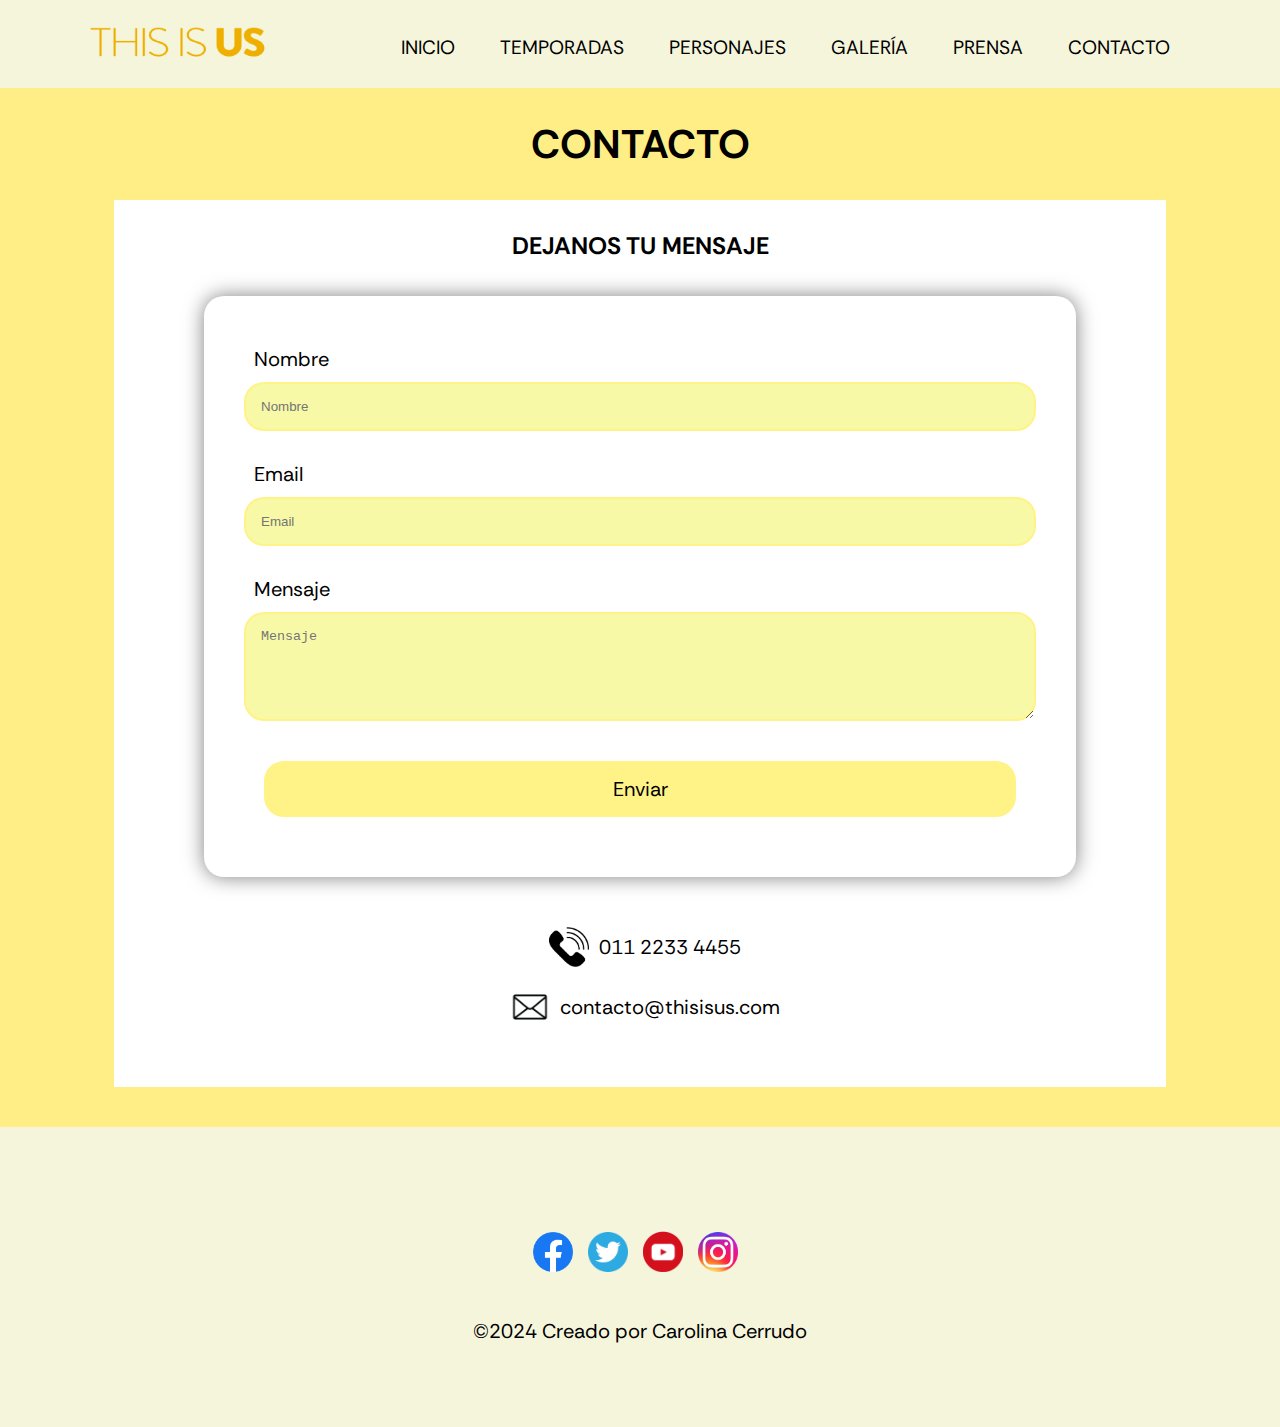
==== contacto.html @ 48d9b2b4 "Carga" ====
<!DOCTYPE html>
<html lang="es">
<head>
    <meta charset="UTF-8">
    <meta name="viewport" content="width=device-width, initial-scale=1.0">
    <link rel="stylesheet" href="css/estilos.css">
    <link rel="stylesheet" href="css/lightbox.css">
    <link rel="preconnect" href="https://fonts.googleapis.com">
    <link rel="preconnect" href="https://fonts.gstatic.com" crossorigin>
    <link href="https://fonts.googleapis.com/css2?family=Rethink+Sans:ital,wght@0,400..800;1,400..800&display=swap" rel="stylesheet">
    <link rel="icon" href="images/icono.jpg">
    <title>This Is Us</title>
</head>
<body>
    <header>
        <div>
            <a href="index.html"> <img src="images/logo.png" alt="Logo This Is Us"></a>
        </div>
        <nav>
            <ul id="menu-bar">
                <li><a href="index.html">Inicio</a></li>
                <li><a href="temporadas.html">Temporadas</a>
                    <ul class="menu-temporadas">
                        <li><a href=temporadas.html#temporada_1>Temporada 1</a></li>
                        <li><a href=temporadas.html#temporada_2>Temporada 2</a></li>
                        <li><a href=temporadas.html#temporada_3>Temporada 3</a></li>
                        <li><a href=temporadas.html#temporada_4>Temporada 4</a></li>
                        <li><a href=temporadas.html#temporada_5>Temporada 5</a></li>
                        <li><a href=temporadas.html#temporada_6>Temporada 6</a></li>
                    </ul>
                </li>
                <li><a href="personajes.html">Personajes</a>
                    <ul class="menu-personajes">
                        <li><a href="personajes.html#jack_pearson">Jack Pearson</a></li>
                        <li><a href="personajes.html#rebecca_pearson">Rebecca Pearson</a></li>
                        <li><a href="personajes.html#randall_pearson">Randall Pearson</a></li>
                        <li><a href="personajes.html#kate_pearson">Kate Pearson</a></li>
                        <li><a href="personajes.html#kevin_pearson">Kevin Pearson</a></li>
                    </ul>
                </li>
                <li><a href="galeria.html">Galería</a></li>
                <li><a href="prensa.html">Prensa</a></li>
                <li><a href="contacto.html">Contacto</a></li>
            </ul>
        </nav>
    </header>
    <section>
        <h1>Contacto</h1>
        <article class="contacto">
            <h4>Dejanos tu mensaje</h4>
            <form>
                <label>Nombre</label>
                <input type="text" id="nombre" name="nombre" placeholder="Nombre">
                <label>Email</label>
                <input type="email" id="email" name="email" placeholder="Email">
                <label>Mensaje</label>
                <textarea id="mensaje" name="mensaje" rows=5 placeholder="Mensaje"></textarea>
                <button>Enviar</button>
            </form>
            <div>
                <img src="images/telefono.png" alt="Teléfono icono">
                <p>011 2233 4455</p>
            </div>
            <div>
                <img src="images/email.jpg" alt="Email icono">
                <p>contacto@thisisus.com</p>
            </div>
        </article>
    </section>
    <footer>
        <div>
            <a href="https://www.facebook.com/share/RGpkpq467z1L7sNt/" target="_blank"><img src="images/redes/facebook.png" alt="Facebook"></a>
            <a href="https://x.com/NBCThisisUs?t=kOP2rEJjyinNp71wUrFY2w&s=09" target="_blank"><img src="images/redes/twitter.png" alt="Twitter"></a>
            <a href="https://www.youtube.com/@NBCThisisUs"><img src="images/redes/youtube.png" alt="Youtube" target="_blank"></a>
            <a href="https://www.instagram.com/streamthisisus/?hl=es" target="_blank"><img src="images/redes/instagram.png" alt="Instagram"></a>
        </div>
        <div>
            <p>©2024 Creado por Carolina Cerrudo</p>
        </div>
    </footer>
</body>
</html>
---- css/estilos.css ----
* {
	padding: 0px;
	margin: 0px;
	box-sizing: border-box;
}
body{
    background-color:#ffed86;
	font-family: "Rethink Sans", sans-serif;
	font-size: 20px;
}
header{
	position: sticky;
	top: 0;	
	padding-top: 2%;
	padding-right: 7%;
	padding-bottom: 2%;
	padding-left: 7%;
	display: flex;
	justify-content: space-between;
    background-color: #f5f5dc;
}
a{ 
	text-decoration: none;
	color: black;
}
.icon { display: none; }
section{
	max-width: 1300px;
	width: 90%;
	margin-left: auto;
	margin-right: auto;
}
p{
	text-align: justify;
}
h1{
	text-align: center;
	text-transform: uppercase;
	margin-top: 30px;	
	margin-bottom: 30px;
	font-size: 40px;
}
h4{
	font-size: 1.5rem;
	text-transform: uppercase;
	padding-top: 10px;
	padding-bottom: 15px;
	text-align: center;
}
article{
	/*width: 1100px;*/
	padding: 50px;
	padding-top: 20px;
	margin-top: 20px;
	margin-bottom: 40px;
	margin-left: 50px;
	margin-right: 50px;
	background-color: #fff;
	scroll-margin: 120px;
}

/*Barra de navegación*/
nav ul{
	margin-top: 1%;
}
nav ul li{
	display: inline-block;
}
nav ul li a{
	font-size: 1.2rem;
	padding: 20px;
	text-transform: uppercase;
}
nav ul li a:hover{
	color:#F6C324;
	font-weight: 800;
}
/*Desplegable*/
nav ul li ul{
	position: absolute;
	display: none;
	list-style: none;
	background-color: rgb(245, 245, 220, .9);
}
nav ul li:hover ul{
	display: block;
}
nav ul li ul li a{
	display: block;
	padding: 10px;
	
}
.menu-personajes{
	width: 200px;
}
.menu-temporadas{
	width: 150px;
}

/*Inicio*/
.principal{
	width: auto;
	height: auto;
	padding: 10px 10px;
	display: contents;
	justify-content: center;
	align-items: center;
}
.slider-frame{
	width: 854px;
	height: auto;
	margin: 20px auto 0;
	overflow: hidden;
	
}
.slider-frame ul{
	display: flex;
	padding: 0;
	width: 400%;
	animation: slide 20s infinite alternate ease-in-out;
}
.slider-frame ul li{
	list-style: none;
	width: 100%;
}
.slider-frame img{
	width: 100%;
}
@keyframes slide{
	0% {margin-left: 0%}
	20% {margin-left: 0%}	

	25% {margin-left: -100%}
	45% {margin-left: -100%}	

	50% {margin-left: -200%}
	70% {margin-left: -200%}
	
	75% {margin-left: -300%}
	100% {margin-left: -300%}
}
.titulo{
	font-size: 1.5rem;
	margin: 20px;
}
.creador{
	display: flex;
	align-items: center;
}
.creador img{
	margin-left: 20px;
	border-radius: 20px;
}
.elenco{
	display: flex;
	flex-wrap: wrap;
	justify-content: center;
}
.actores{
	display: flex;
	flex-direction: column;
	justify-content: center;
	margin: 20px;
}
.actores img{
	border-radius: 20px;
	box-shadow: 4px 4px 4px rgba(0, 0, 0, 0.5);
}
.actores h5{
	font-size: 20px;
	text-align: center;
	margin: 10px;
	margin-bottom: 5px;
}
.actores p{
	font-size: 15px;
	color: #B9B7BD;
	text-align: center;
}

/*Temporadas*/
/*.temporadas article{
	height: 350px;	
}*/
/*.temporada-impar div img{
	float:left;
	margin-right: 20px;
	margin-bottom: 50px;
}
.temporada-par div img{
	float:right;
	margin-left: 20px;
	margin-bottom: 50px;
}*/
.temporada-par div, .temporada-impar div{
	display: flex;
	justify-content: center	;
}
.temporada-par div img{
	margin-left: 20px;
}
.temporada-impar div img{
	margin-right: 20px;
}

/*Personajes*/
.personajes div{
	display: flex;
	flex-wrap: wrap;
	justify-content: center;
	padding-left: 30px;
	padding-right: 30px;
	padding-bottom: 10px;
}
.imagenes-personajes{
	border-radius: 20px;
	box-shadow: 4px 4px 4px rgba(0, 0, 0, 0.5);
}

/*Galeria*/
.galeria{
	display: flex;
	flex-wrap: wrap;
	justify-content: center;
}
.galeria a{
	padding: 10px
}
.galeria a img{
	border-radius: 20px;
	box-shadow: 4px 4px 4px rgba(0, 0, 0, 0.5);
}

/*Prensa*/
.critica p span{
	color: #B9B7BD;
}
.medio{
	text-align: left;
}
.critica{
	box-shadow: 5px 5px 5px rgba(0, 0, 0, 0.5);
}
.critica div{
	display: flex;
	align-items: center;
}
.critica img{
	max-width: 3rem;
	width: 100%;
	height: auto;
	margin: 10px;
}

/*Contacto*/
form{
	display: flex;
	flex-direction: column;
	padding: 40px;
	margin: 40px;
	margin-top: 20px;
	box-shadow: 0px 0px 20px rgba(0, 0, 0, 0.5);
	border-radius: 20px;
}
input, textarea{
	padding: 15px;	
	border-radius: 20px;
	margin-bottom: 20px;
	background-color: #F7F9A7;
	border: 2px solid #FFF387;
}
label{
	padding: 10px;
}
button{
	font-size: 20px;
	font-family: "Rethink Sans", sans-serif;
	background-color: #FFF387;
	border: 0;
	border-radius: 20px;
	padding: 15px;
	margin: 20px;
	cursor: pointer;
}
.contacto div{
	display: flex;
	justify-content: center;
	align-items: center;
}
.contacto div img{
	max-width: 2.5rem;
	width: 200%;
	height: auto;
	margin: 10px;
}

/*Footer*/
footer{
	display: flex;
	flex-direction: column;
	justify-content: center;
	align-items: center;
	height: 300px;
	background-color: beige;
}
footer div img{
	max-width: 2.5rem;
	width: 200%;
	height: auto;
	margin-right: 10px;
	margin-bottom: 40px;
	margin-top: 20px;
}

/*Media Queries*/
@media (max-width: 480px) { 
	header{
		align-items: center;
		justify-content: space-around;
		flex-wrap: wrap;
		position: sticky;
		top: 0;
		z-index: 1;
	}
	header div, header a {
		flex: 1 0 50%;
	}
	header nav {
		flex-basis: 100%;
	}
	.icon {
		display: block;
		padding-right: 0.6rem;
		text-align: right;
	}
	nav ul {
		display: none;
	}
	nav.responsive ul {
		display: block;
	}
	nav.responsive ul li {
		display: block;
		text-align: center;
		padding: 0.5rem;
	}
	nav.responsive ul li a {
		padding-right: 0;
	}
	section{
		max-width: 480px;
		width: 100%;
		margin-left: auto;
		margin-right: auto;
	}
	.slider-frame{
		width: auto;
		height: auto;
		margin: 20px auto 0;
		overflow: hidden;
		
	}
	article{
		width: 90%;
	}
	/*
	.principal{
		height: 250px;
		padding: 10%;
	}
	.secundario{
		margin-top: 1%;
		display: block;
	}
	.secundario div{
		margin-right: auto;
		margin-left: auto;
		width: 90%;
	}
	.secundario div a img{
		margin-bottom: 1rem;
	}*/
	h1{
		font-size: 1.5rem;
	}
	h4{
		font-size: 1rem;
	}
	p{
		font-size: 0.8rem;
	}
	footer{
		width: 100%;
		max-width: 100%;
		margin: 0;
	}
	footer div img{
		margin-bottom: 20px;
	}
	footer div p{
		margin-bottom: 10px;
	}
	}
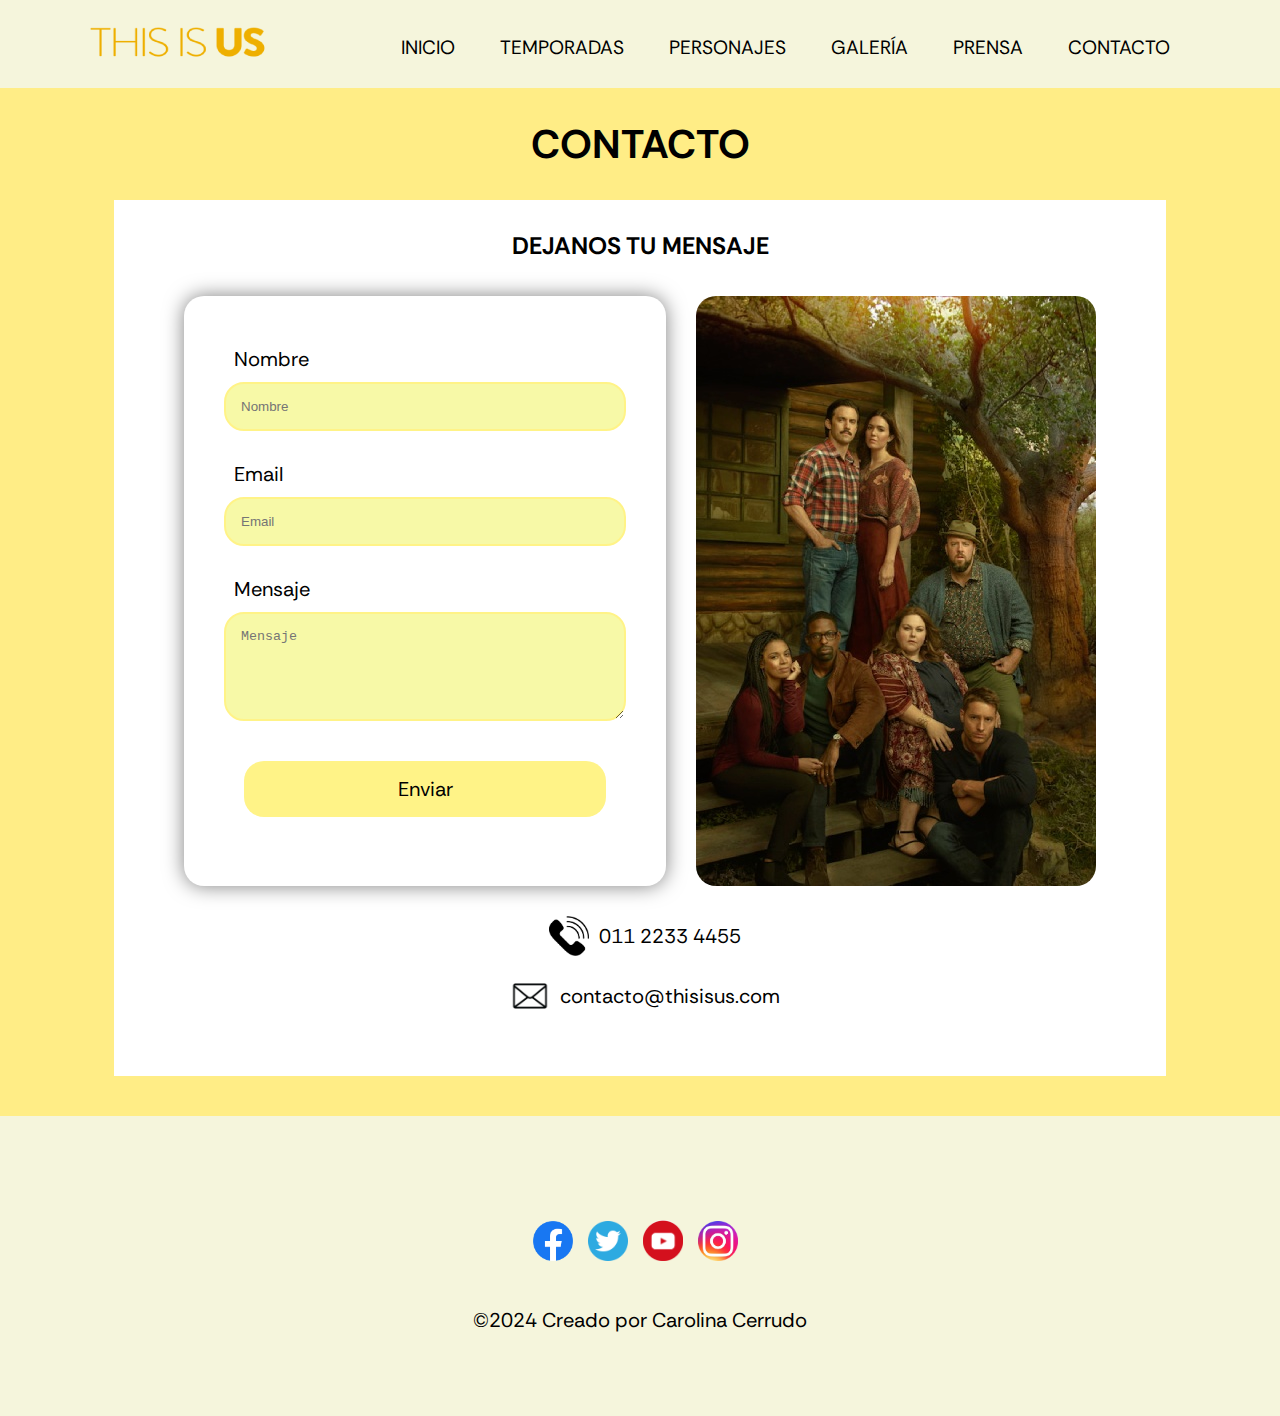
==== commit 63d9ecde: "Cambios en contacto" ====
--- a/contacto.html
+++ b/contacto.html
@@ -8,6 +8,7 @@
     <link rel="preconnect" href="https://fonts.googleapis.com">
     <link rel="preconnect" href="https://fonts.gstatic.com" crossorigin>
     <link href="https://fonts.googleapis.com/css2?family=Rethink+Sans:ital,wght@0,400..800;1,400..800&display=swap" rel="stylesheet">
+    <link rel="stylesheet" href="https://cdnjs.cloudflare.com/ajax/libs/font-awesome/4.7.0/css/font-awesome.min.css">
     <link rel="icon" href="images/icono.jpg">
     <title>This Is Us</title>
 </head>
@@ -16,8 +17,9 @@
         <div>
             <a href="index.html"> <img src="images/logo.png" alt="Logo This Is Us"></a>
         </div>
-        <nav>
-            <ul id="menu-bar">
+        <a href="javascript:void(0);" class="icon" onclick="myFunction()"><i class="fa fa-bars"></i></a>
+        <nav id="menu_bar">
+            <ul>
                 <li><a href="index.html">Inicio</a></li>
                 <li><a href="temporadas.html">Temporadas</a>
                     <ul class="menu-temporadas">
@@ -46,22 +48,25 @@
     </header>
     <section>
         <h1>Contacto</h1>
-        <article class="contacto">
+        <article>
             <h4>Dejanos tu mensaje</h4>
-            <form>
-                <label>Nombre</label>
-                <input type="text" id="nombre" name="nombre" placeholder="Nombre">
-                <label>Email</label>
-                <input type="email" id="email" name="email" placeholder="Email">
-                <label>Mensaje</label>
-                <textarea id="mensaje" name="mensaje" rows=5 placeholder="Mensaje"></textarea>
-                <button>Enviar</button>
-            </form>
-            <div>
+            <div class="formulario">
+                <form>
+                    <label>Nombre</label>
+                    <input type="text" id="nombre" name="nombre" placeholder="Nombre">
+                    <label>Email</label>
+                    <input type="email" id="email" name="email" placeholder="Email">
+                    <label>Mensaje</label>
+                    <textarea id="mensaje" name="mensaje" rows=5 placeholder="Mensaje"></textarea>
+                    <button>Enviar</button>
+                </form>
+                <img src="images/This-Is-Us-contacto.jpg" alt="Portada elenco">
+            </div>
+            <div class="contacto">
                 <img src="images/telefono.png" alt="Teléfono icono">
                 <p>011 2233 4455</p>
             </div>
-            <div>
+            <div class="contacto">
                 <img src="images/email.jpg" alt="Email icono">
                 <p>contacto@thisisus.com</p>
             </div>
@@ -78,5 +83,15 @@
             <p>©2024 Creado por Carolina Cerrudo</p>
         </div>
     </footer>
+    <script type="text/javascript">
+        function myFunction() {
+        var x = document.getElementById("menu_bar");
+        if (x.className === "") {
+            x.className += " responsive";
+        } else {
+            x.className = "";
+        }
+        }
+    </script>
 </body>
 </html>--- a/css/estilos.css
+++ b/css/estilos.css
@@ -48,7 +48,6 @@
 	text-align: center;
 }
 article{
-	/*width: 1100px;*/
 	padding: 50px;
 	padding-top: 20px;
 	margin-top: 20px;
@@ -254,11 +253,11 @@
 
 /*Contacto*/
 form{
+	width: 100%;
 	display: flex;
 	flex-direction: column;
 	padding: 40px;
-	margin: 40px;
-	margin-top: 20px;
+	margin-right: 30px;
 	box-shadow: 0px 0px 20px rgba(0, 0, 0, 0.5);
 	border-radius: 20px;
 }
@@ -282,12 +281,21 @@
 	margin: 20px;
 	cursor: pointer;
 }
-.contacto div{
+.formulario{
+	display: flex;
+	justify-content: center;
+	padding: 20px;
+}
+.formulario img{
+	border-radius: 20px;
+	height: 100%
+}
+.contacto{
 	display: flex;
 	justify-content: center;
 	align-items: center;
 }
-.contacto div img{
+.contacto img{
 	max-width: 2.5rem;
 	width: 200%;
 	height: auto;
@@ -347,6 +355,14 @@
 	nav.responsive ul li a {
 		padding-right: 0;
 	}
+	nav.responsive ul li ul{
+		display: none;
+	}
+	article{
+		margin-left: 20px;
+		margin-right: 20px;
+		padding: 30px;
+	}
 	section{
 		max-width: 480px;
 		width: 100%;
@@ -360,26 +376,58 @@
 		overflow: hidden;
 		
 	}
-	article{
-		width: 90%;
-	}
-	/*
-	.principal{
-		height: 250px;
-		padding: 10%;
-	}
-	.secundario{
-		margin-top: 1%;
-		display: block;
-	}
-	.secundario div{
-		margin-right: auto;
-		margin-left: auto;
-		width: 90%;
-	}
-	.secundario div a img{
-		margin-bottom: 1rem;
-	}*/
+	.creador{
+		flex-direction: column-reverse;		
+	}
+	.creador img{
+		width: 50%;
+		margin-bottom: 20px;
+	}
+	.elenco a{
+		width: 50%;
+	}
+	.temporada-impar div img, .temporada-par div img{
+		width: 50%;
+	}
+	.temporada-impar div{
+		display: flex;
+		flex-direction: column;
+		align-items: center;
+	}
+	.temporada-par div{
+		display: flex;
+		flex-direction: column-reverse;
+		align-items: center;
+	}
+	.personajes article{
+		padding: 20px;
+	}
+	.personajes div{
+		padding-left: 20px;
+		padding-right: 20px;
+		padding-bottom: 10px;
+	}
+	.imagenes-personajes{
+		width: 50%;
+	}
+	.galeria{
+		display: grid;
+		grid-template-columns: repeat(2, 1fr);
+		padding: 20px;
+	}
+	.galeria a img{
+		width: 80%;
+	}
+	form{
+		margin:10px;
+		padding: 20px;
+	}
+	.formulario{
+		padding: 0;
+	}
+	.formulario img{
+		display: none;
+	}
 	h1{
 		font-size: 1.5rem;
 	}
